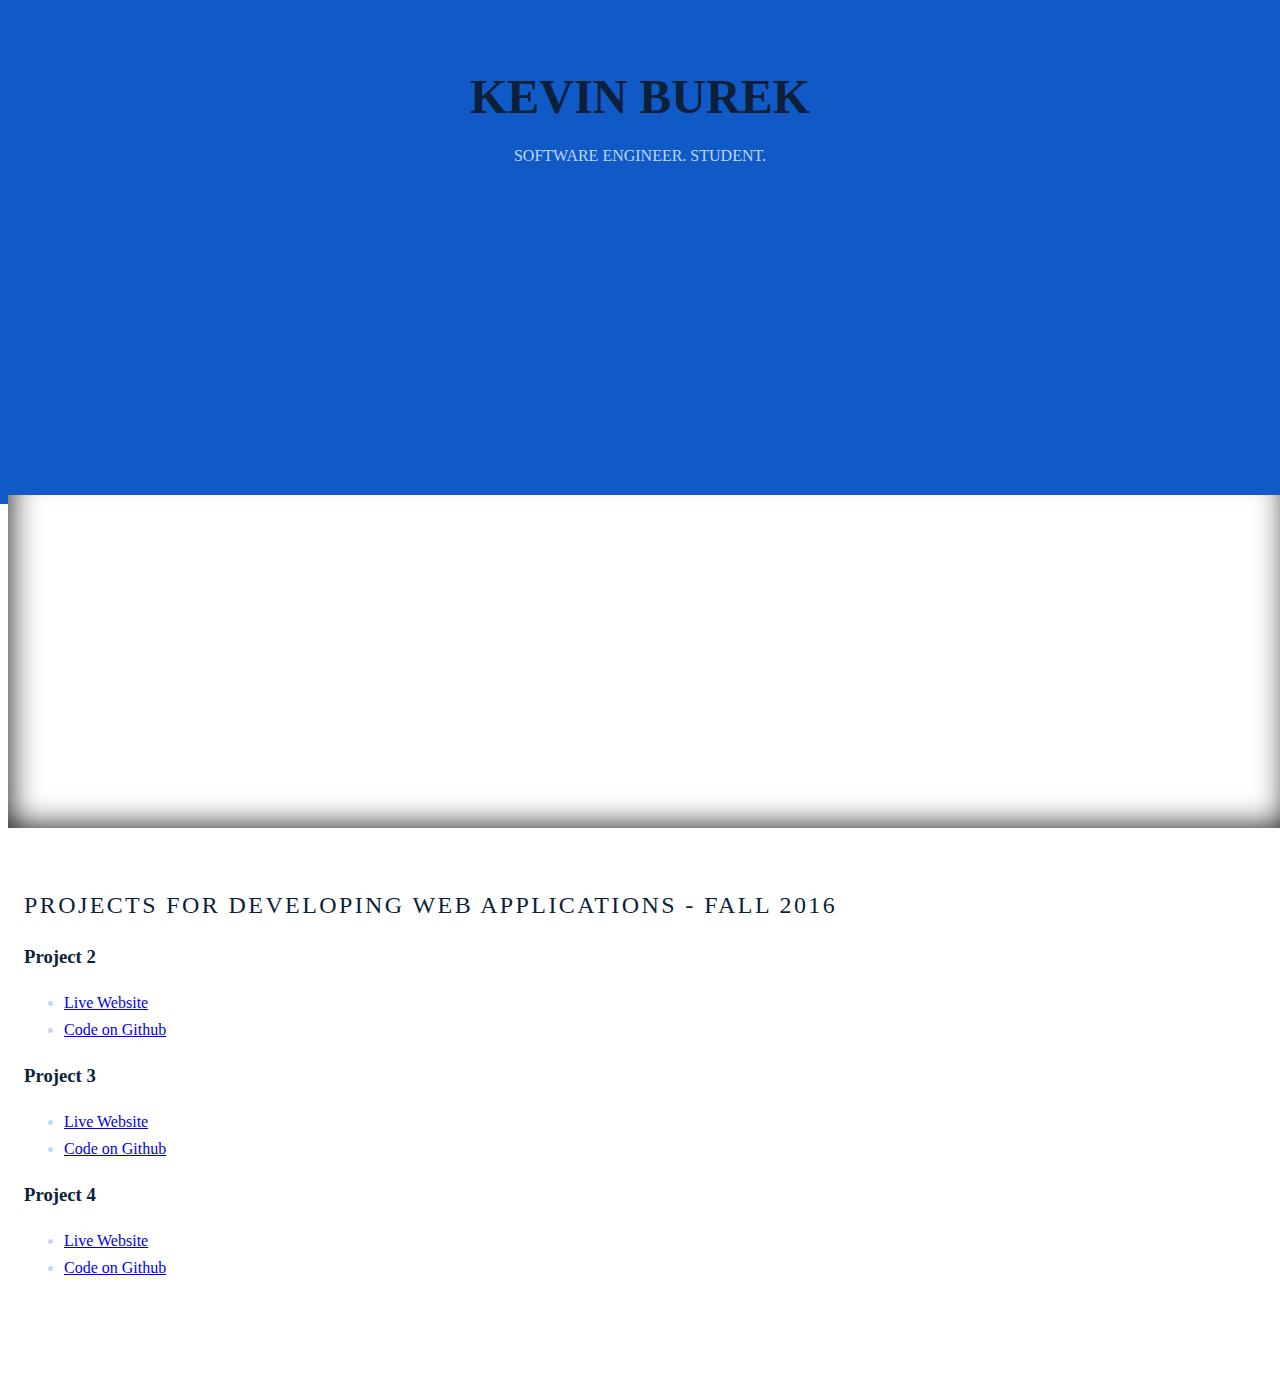
==== site/index.html @ 92f4a959 "Moved off of purecss styles" ====
<!DOCTYPE html>
<html lang="en">

<head>
    <meta charset="utf-8">
    <meta http-equiv="X-UA-Compatible" content="IE=edge">
    <meta name="viewport" content="width=device-width, initial-scale=1">
    <title>DWA15: You've landed in Fall 2016.</title>
    <link rel="stylesheet" href="css/bootstrap.css"></link>
    <link rel="stylesheet" href="css/style.css"></link>
</head>

<body>
    <div class="splash-container">
        <div class="splash">
            <h1 class="splash-head">Kevin Burek</h1>
            <p class="splash-subhead">
                Software Engineer. Student.
            </p>
        </div>
    </div>


    <div class="content-wrapper">
        <!-- Parallax scrolling techniques inspired by:
         background-attachment: fixed: https://davidwalsh.name/parallax
         z-distance and perspective: http://codepen.io/keithclark/pen/JycFw -->
        <div class="img-peek" id="imgpeek1" style="background-image: url('img/kevin-profile.jpg');"></div>

        <div class="content">
            <h2 class="content-head is-center">Projects for Developing Web Applications - Fall 2016</h2>
            <div class="pure-g">
                <div class="l-box pure-u-1 pure-u-md-1-2 pure-u-lg-1-4">
                    <h3 class="content-subhead">
                        <a name="Project2"/>
                        Project 2
                    </h3>
                    <ul>
                        <li><a href="javascript:void();">Live Website</a></li>
                        <li><a href="javascript:void();">Code on Github</a></li>
                    </ul>
                    <h3 class="content-subhead">
                        <a name="Project3"/>
                        Project 3
                    </h3>
                    <ul>
                        <li><a href="javascript:void();">Live Website</a></li>
                        <li><a href="javascript:void();">Code on Github</a></li>
                    </ul>

                    <h3 class="content-subhead">
                        <a name="Project4"/>
                        Project 4
                    </h3>
                    <ul>
                        <li><a href="javascript:void();">Live Website</a></li>
                        <li><a href="javascript:void();">Code on Github</a></li>
                    </ul>
                </div>
            </div>
        </div>
    </div>
    <script src="script/jquery-3.1.0.slim.js"></script>
    <script src="script/bootstrap.js"></script>
</body>

</html>
---- site/css/style.css ----
/* Color scheme: http://paletton.com/palette.php?uid=53F0l0k-0Gi8O%2BwmvNxxjlaqcaN */


/* Note: Default styles are for mobile first.
         Responsive styling for larger screens follows. */

body {
    line-height: 1.7em;
    color: #BED8FE;
    font-size: 13px;
}

h1,
h2,
h3 {
    color: #0E1F39;
}


/*
 * -- SPLASH STYLES --
 * This is the blue top section that appears on the page.
 * From: 
 */

.splash-container {
    background: #105AC7;
    z-index: 1;
    overflow: hidden;
    /* The following styles are required for the "scroll-over" effect */
    width: 100%;
    height: 56%;
    top: 0;
    left: 0;
    position: fixed !important;
    perspective: 50px;
}

.splash {
    /* absolute center .splash within .splash-container */
    width: 80%;
    height: 45%;
    margin: auto;
    position: absolute;
    top: 0;
    left: 0;
    bottom: 0;
    right: 0;
    text-align: center;
    text-transform: uppercase;
}

.content-wrapper {
    /* These styles are required for the "scroll-over" effect */
    position: absolute;
    top: 55%;
    width: 100%;
    min-height: 100%;
    z-index: 2;
    background: white;
    overflow-x: hidden;
}

.img-peek {
    height: 40vh;
    min-height: 200px;
    /* Transform is rather buggy, especially cross-browser.
        transform: translateZ(-1px) scale(1.1); */
    background-repeat: no-repeat;
    background-attachment: fixed;
    background-position-x: 50%;
    background-position-y: 40%;
    background-size: 63em;
    box-shadow: inset 0 0 2em #080808;
    margin-top: -3vh;
}

.content-head {
    font-weight: 400;
    text-transform: uppercase;
    letter-spacing: 0.1em;
    margin: 2em 0 1em;
}

.content {
    width: 100%;
    overflow-x: scroll;
}


/* Responsive css for medium screens */

@media (min-width: 48em) {
    body {
        font-size: 16px;
    }
    .content {
        padding: 1em;
    }
    .splash {
        width: 50%;
        height: 80%;
    }
    .splash-head {
        font-size: 250%;
    }
    /* Adjust the position of the peek image */
    .img-peek {
        background-position-y: 40%;
        background-size: 78em;
    }
}


/* Responsive css for large screens */

@media (min-width: 78em) {
    .splash-head {
        font-size: 300%;
    }
    /* Adjust the position of the peek image */
    .img-peek {
        background-position-y: 50%;
        background-size: cover;
    }
}
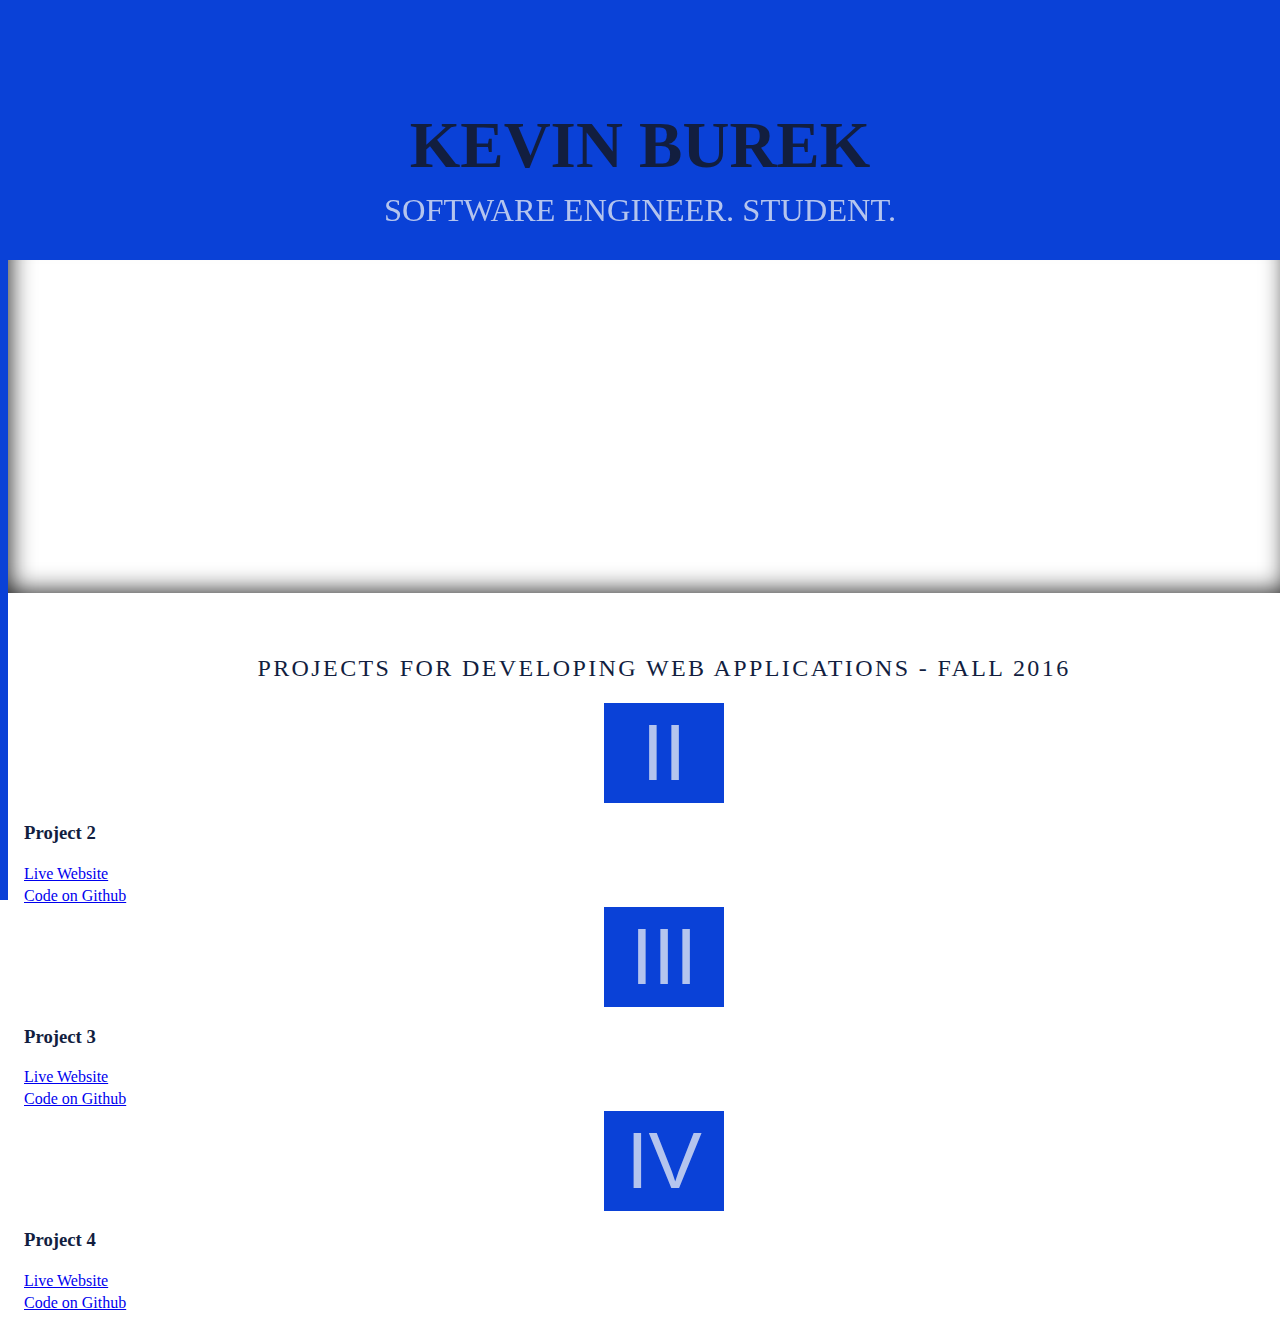
==== commit 8ec25b00: "Grid and title blocks" ====
--- a/site/index.html
+++ b/site/index.html
@@ -7,16 +7,19 @@
     <meta name="viewport" content="width=device-width, initial-scale=1">
     <title>DWA15: You've landed in Fall 2016.</title>
     <link rel="stylesheet" href="css/bootstrap.css"></link>
+    <link rel="stylesheet" ref="https://fonts.googleapis.com/css?family=Roboto+Slab"></link>
     <link rel="stylesheet" href="css/style.css"></link>
 </head>
 
 <body>
-    <div class="splash-container">
-        <div class="splash">
-            <h1 class="splash-head">Kevin Burek</h1>
-            <p class="splash-subhead">
-                Software Engineer. Student.
-            </p>
+    <div class="splash-backdrop">
+        <div class="splash-container">
+            <div class="splash">
+                <h1 class="splash-head h1">Kevin Burek</h1>
+                <p class="splash-subhead">
+                    Software Engineer. Student.
+                </p>
+            </div>
         </div>
     </div>
 
@@ -28,34 +31,36 @@
         <div class="img-peek" id="imgpeek1" style="background-image: url('img/kevin-profile.jpg');"></div>
 
         <div class="content">
-            <h2 class="content-head is-center">Projects for Developing Web Applications - Fall 2016</h2>
-            <div class="pure-g">
-                <div class="l-box pure-u-1 pure-u-md-1-2 pure-u-lg-1-4">
-                    <h3 class="content-subhead">
+            <h2 class="content-head">Projects for Developing Web Applications - Fall 2016</h2>
+            <div class="container text-center">
+                <div class="row">
+                    <div class="col-sm-4">
+                        <div class="numeral-block numeral-II"></div>
+                        <h3 class="content-subhead">
                         <a name="Project2"/>
                         Project 2
                     </h3>
-                    <ul>
-                        <li><a href="javascript:void();">Live Website</a></li>
-                        <li><a href="javascript:void();">Code on Github</a></li>
-                    </ul>
-                    <h3 class="content-subhead">
+                        <div><a href="javascript:void();">Live Website</a></div>
+                        <div><a href="javascript:void();">Code on Github</a></div>
+                    </div>
+                    <div class="col-sm-4">
+                        <div class="numeral-block numeral-III"></div>
+                        <h3 class="content-subhead">
                         <a name="Project3"/>
                         Project 3
                     </h3>
-                    <ul>
-                        <li><a href="javascript:void();">Live Website</a></li>
-                        <li><a href="javascript:void();">Code on Github</a></li>
-                    </ul>
-
-                    <h3 class="content-subhead">
+                        <div><a href="javascript:void();">Live Website</a></div>
+                        <div><a href="javascript:void();">Code on Github</a></div>
+                    </div>
+                    <div class="col-sm-4">
+                        <div class="numeral-block numeral-IV"></div>
+                        <h3 class="content-subhead">
                         <a name="Project4"/>
                         Project 4
                     </h3>
-                    <ul>
-                        <li><a href="javascript:void();">Live Website</a></li>
-                        <li><a href="javascript:void();">Code on Github</a></li>
-                    </ul>
+                        <div><a href="javascript:void();">Live Website</a></div>
+                        <div><a href="javascript:void();">Code on Github</a></div>
+                    </div>
                 </div>
             </div>
         </div>
--- a/site/css/style.css
+++ b/site/css/style.css
@@ -1,4 +1,9 @@
-/* Color scheme: http://paletton.com/palette.php?uid=53F0l0k-0Gi8O%2BwmvNxxjlaqcaN */
+/*
+ * Stylesheet for DWA E-15 project 1
+ */
+
+
+/* Color scheme: http://paletton.com/palette.php?uid=53N0i0kN9LJ8HUmo6P0-qmdppbG */
 
 
 /* Note: Default styles are for mobile first.
@@ -6,34 +11,40 @@
 
 body {
     line-height: 1.7em;
-    color: #BED8FE;
+    color: #B4C4EE;
     font-size: 13px;
 }
 
 h1,
 h2,
 h3 {
-    color: #0E1F39;
+    color: #121E3F;
 }
 
 
 /*
  * -- SPLASH STYLES --
  * This is the blue top section that appears on the page.
- * From: 
+ * From: http://purecss.io/combo/1.18.13?/css/layouts/marketing.css
+ * See BSD 3-Clause license in /css/purecss.license.txt
  */
 
-.splash-container {
-    background: #105AC7;
+.splash-backdrop {
+    background: #0A41D7;
     z-index: 1;
     overflow: hidden;
     /* The following styles are required for the "scroll-over" effect */
     width: 100%;
-    height: 56%;
+    height: 100%;
     top: 0;
     left: 0;
     position: fixed !important;
-    perspective: 50px;
+}
+
+.splash-container {
+    width: 100%;
+    height: 50%;
+    position: fixed !important;
 }
 
 .splash {
@@ -48,12 +59,13 @@
     right: 0;
     text-align: center;
     text-transform: uppercase;
+    font-size: 150%;
 }
 
 .content-wrapper {
     /* These styles are required for the "scroll-over" effect */
     position: absolute;
-    top: 55%;
+    top: 20em;
     width: 100%;
     min-height: 100%;
     z-index: 2;
@@ -76,6 +88,7 @@
 }
 
 .content-head {
+    text-align: center;
     font-weight: 400;
     text-transform: uppercase;
     letter-spacing: 0.1em;
@@ -84,30 +97,51 @@
 
 .content {
     width: 100%;
-    overflow-x: scroll;
+    overflow-x: auto;
+}
+
+.numeral-block {
+    margin: auto;
+    padding: 0;
+    width: 120px;
+    height: 100px;
+    color: #B4C4EE;
+    background: #0A41D7;
+    font-size: 80px;
+    line-height: 100px;
+    font-family: 'Roboto Slab', sans-serif;
+    text-align: center;
+}
+
+.numeral-II::before {
+    content: "II";
+}
+
+.numeral-III::before {
+    content: "III";
+}
+
+.numeral-IV::before {
+    content: "IV";
 }
 
 
 /* Responsive css for medium screens */
 
 @media (min-width: 48em) {
-    body {
-        font-size: 16px;
-    }
     .content {
         padding: 1em;
+        font-size: 16px;
     }
     .splash {
         width: 50%;
-        height: 80%;
-    }
-    .splash-head {
-        font-size: 250%;
+        height: 60%;
+        font-size: 200%;
     }
     /* Adjust the position of the peek image */
     .img-peek {
         background-position-y: 40%;
-        background-size: 78em;
+        background-size: 90em;
     }
 }
 
@@ -115,12 +149,12 @@
 /* Responsive css for large screens */
 
 @media (min-width: 78em) {
-    .splash-head {
-        font-size: 300%;
+    .splash {
+        font-size: 250%;
     }
     /* Adjust the position of the peek image */
     .img-peek {
-        background-position-y: 50%;
+        background-position-y: 40%;
         background-size: cover;
     }
 }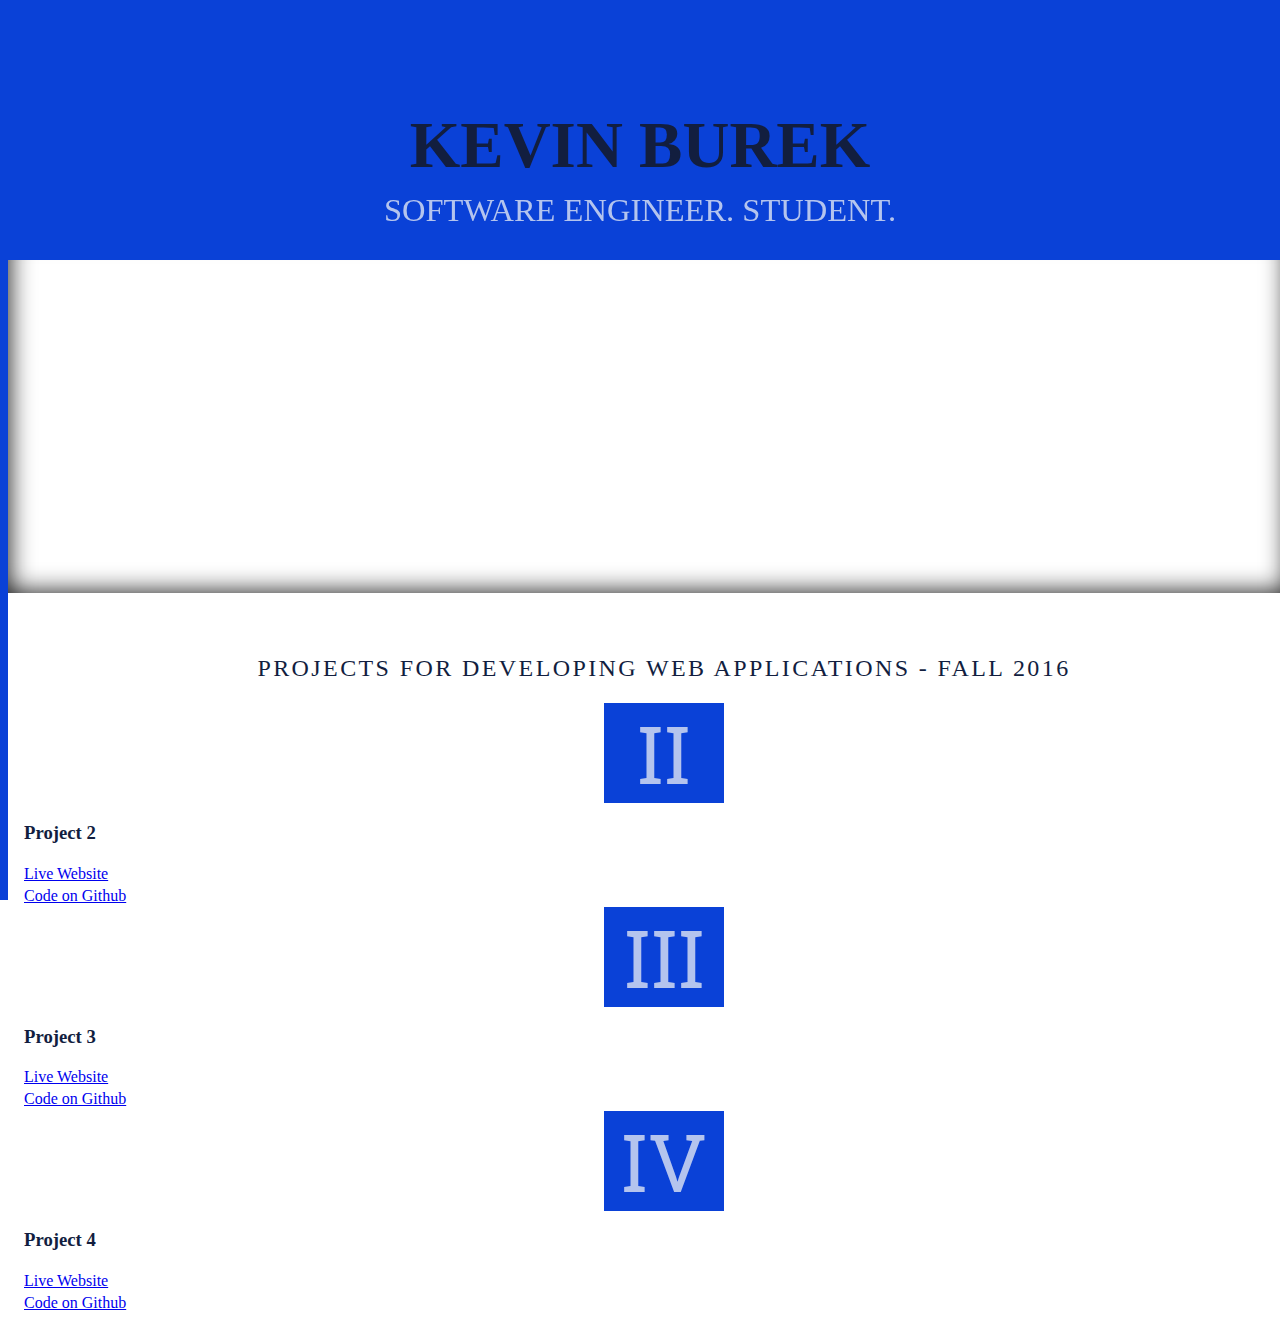
==== commit f2adec96: "Font tweak and empty project header anchors" ====
--- a/site/index.html
+++ b/site/index.html
@@ -7,7 +7,7 @@
     <meta name="viewport" content="width=device-width, initial-scale=1">
     <title>DWA15: You've landed in Fall 2016.</title>
     <link rel="stylesheet" href="css/bootstrap.css"></link>
-    <link rel="stylesheet" ref="https://fonts.googleapis.com/css?family=Roboto+Slab"></link>
+    <link rel="stylesheet" href="https://fonts.googleapis.com/css?family=Roboto+Slab"></link>
     <link rel="stylesheet" href="css/style.css"></link>
 </head>
 
@@ -37,7 +37,7 @@
                     <div class="col-sm-4">
                         <div class="numeral-block numeral-II"></div>
                         <h3 class="content-subhead">
-                        <a name="Project2"/>
+                        <a name="Project2"></a>
                         Project 2
                     </h3>
                         <div><a href="javascript:void();">Live Website</a></div>
@@ -46,7 +46,7 @@
                     <div class="col-sm-4">
                         <div class="numeral-block numeral-III"></div>
                         <h3 class="content-subhead">
-                        <a name="Project3"/>
+                        <a name="Project3"></a>
                         Project 3
                     </h3>
                         <div><a href="javascript:void();">Live Website</a></div>
@@ -55,7 +55,7 @@
                     <div class="col-sm-4">
                         <div class="numeral-block numeral-IV"></div>
                         <h3 class="content-subhead">
-                        <a name="Project4"/>
+                        <a name="Project4"></a>
                         Project 4
                     </h3>
                         <div><a href="javascript:void();">Live Website</a></div>
